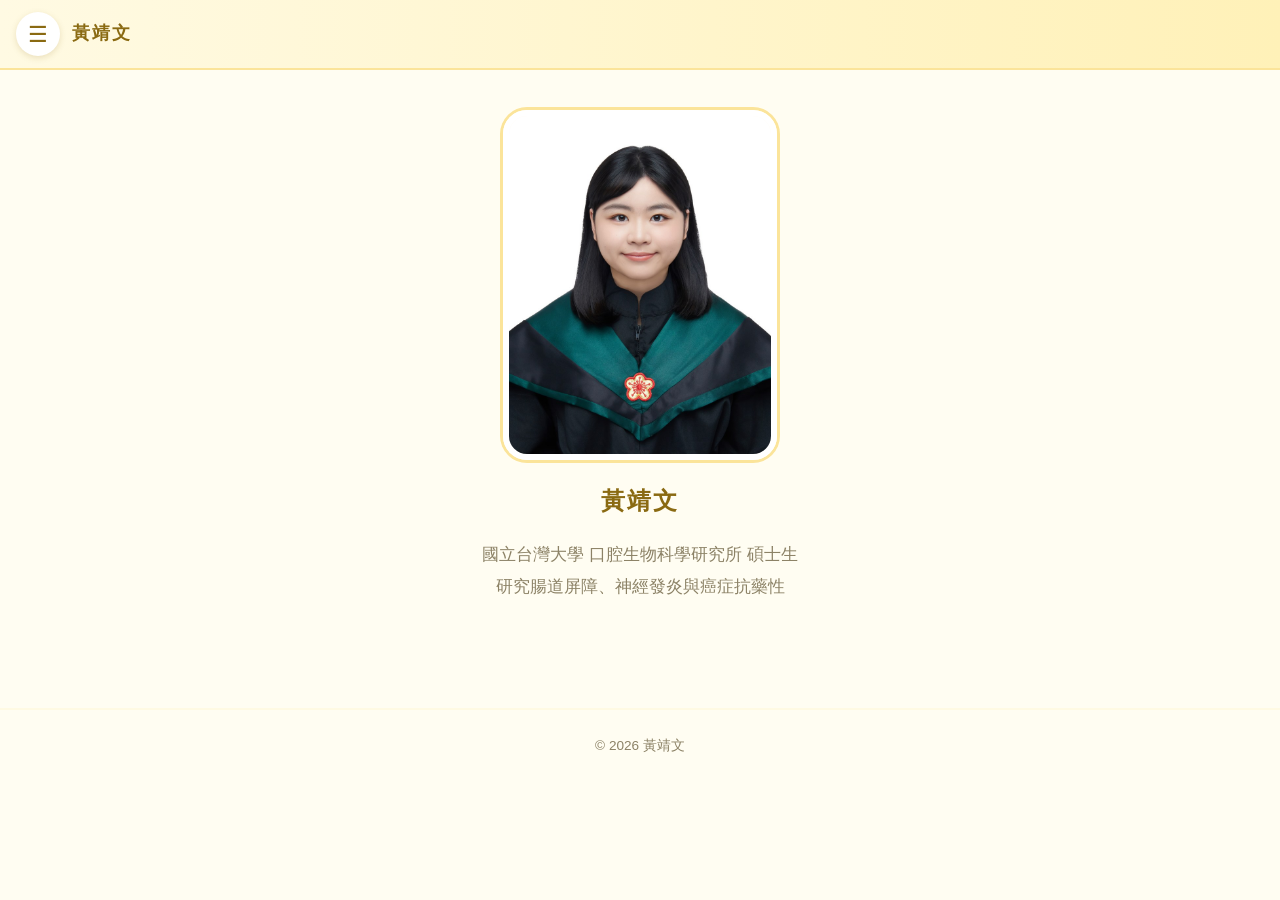
==== index.html @ 0bb0418c "Add files via upload" ====
<!DOCTYPE html>
<html lang="zh-Hant">
<head>
  <meta charset="UTF-8">
  <meta name="viewport" content="width=device-width, initial-scale=1.0">
  <title>黃靖文 | 首頁</title>

  <!-- 分享到 LINE / Facebook 時的預覽，以及 Google 搜尋的說明 -->
  <meta name="description" content="黃靖文的個人網站｜國立台灣大學口腔生物科學研究所碩士生，研究腸道屏障、神經發炎與癌症抗藥性。">
  <meta property="og:title" content="黃靖文 | 個人網站">
  <meta property="og:description" content="台大口腔生物科學研究所碩士生，研究腸道屏障、神經發炎與癌症抗藥性。">
  <meta property="og:image" content="https://USERNAME.github.io/REPO/irene.jpg">
  <meta property="og:url" content="https://USERNAME.github.io/REPO/">

  <link rel="stylesheet" href="style.css?v=5">
</head>
<body>

  <nav id="site-nav"></nav>
  <script src="nav.js?v=1"></script>

  <section id="home">
    <img src="irene.jpg" alt="黃靖文的照片" class="photo"
         onerror="this.outerHTML='<div class=&quot;photo-placeholder&quot;>靖</div>'">
    <h1>黃靖文</h1>
    <p class="tagline">
      國立台灣大學 口腔生物科學研究所 碩士生<br>
      研究腸道屏障、神經發炎與癌症抗藥性
    </p>
  </section>

  <footer id="site-footer"></footer>
  <script src="footer.js?v=1"></script>

</body>
</html>
---- style.css ----
/* ===== 配色：改這幾行就能換整站顏色 ===== */
:root {
  --main: #8a6a12;        /* 主色：標題、按鈕（深蜂蜜黃，比較好讀） */
  --yellow-mid: #fbe49a;  /* 中間的黃：選單漸層、外框 */
  --yellow-pale: #fffae3; /* 很淡的黃 */
  --yellow: #fff1b8;      /* 淺黃：線條、滑過效果 */
  --yellow-deep: #f6d36b; /* 稍深的黃：小重點 */
  --text: #4a4232;        /* 內文（暖深褐） */
  --muted: #8c8266;       /* 次要文字 */
  --bg: #fffdf2;          /* 頁面背景（奶油淺黃） */
  --hover: #b08a2a;       /* 按鈕、連結滑過 */
}

body {
  font-family: "Noto Sans TC", "Microsoft JhengHei", "PingFang TC", sans-serif;
  margin: 0; line-height: 1.8;
  color: var(--text); background: var(--bg);
}

/* ===== 上方細條：選單按鈕 + 名字 ===== */
nav {
  position: sticky; top: 0; z-index: 20;
  display: flex; align-items: center; gap: 12px;
  padding: 12px 16px;
  background: linear-gradient(90deg, var(--yellow-pale), var(--yellow));
  border-bottom: 2px solid var(--yellow-mid);
}
.menu-btn {
  width: 44px; height: 44px;
  border: none; border-radius: 50%;
  background: white; color: var(--main);
  font-size: 1.4rem; cursor: pointer;
  box-shadow: 0 2px 6px rgba(138,106,18,0.18);
}
.menu-btn:hover { background: var(--yellow); }
.site-name { font-weight: bold; color: var(--main); font-size: 1.1rem; letter-spacing: 2px; }

/* ===== 左側滑出選單 ===== */
.sidebar {
  position: fixed; top: 0; left: 0; bottom: 0; z-index: 50;
  width: 260px; max-width: 80vw;
  background: linear-gradient(180deg, var(--yellow-pale), var(--yellow-mid));
  padding: 20px 16px;
  box-sizing: border-box;
  overflow-y: auto;
  transform: translateX(-100%);
  transition: transform 0.3s ease, box-shadow 0.3s;
}
body.menu-open .sidebar { transform: translateX(0); box-shadow: 4px 0 16px rgba(138,106,18,0.2); }

.sidebar-head { display: flex; justify-content: space-between; align-items: center; margin-bottom: 20px; }
.sidebar-title { font-weight: bold; color: var(--main); font-size: 1.2rem; letter-spacing: 2px; }
.sidebar-close {
  width: 36px; height: 36px; border: none; border-radius: 50%;
  background: rgba(255,255,255,0.8); color: var(--main);
  font-size: 1.1rem; cursor: pointer;
}
.sidebar-close:hover { background: var(--yellow); }

.sidebar a, .side-group summary {
  display: block;
  color: var(--main); text-decoration: none; font-weight: bold;
  padding: 10px 16px; margin-bottom: 8px;
  border-radius: 14px;
  background: rgba(255,255,255,0.85);
}
.sidebar a:hover, .side-group summary:hover { background: var(--yellow); }
.sidebar a.active { background: var(--yellow); border-left: 5px solid var(--yellow-deep); }

/* 選單裡的「更多」：點開往下展開 */
.side-group summary { list-style: none; cursor: pointer; user-select: none; -webkit-user-select: none; }
.side-group summary::-webkit-details-marker { display: none; }
.side-group summary::marker { content: ""; }
.side-group summary::after { content: "▾"; float: right; transition: transform 0.2s; }
.side-group[open] summary::after { transform: rotate(180deg); }
.side-group a { margin-left: 16px; font-weight: normal; }

/* 選單打開時，後面變暗；點暗處可關閉 */
.overlay {
  position: fixed; inset: 0; z-index: 40;
  background: rgba(74,66,50,0.35);
  opacity: 0; pointer-events: none;
  transition: opacity 0.3s;
}
body.menu-open .overlay { opacity: 1; pointer-events: auto; }

/* ===== 內容區 ===== */
section { max-width: 720px; margin: 0 auto; padding: 48px 16px; }
h1 { color: var(--main); margin-bottom: 4px; letter-spacing: 2px; }
h2 { color: var(--main); border-bottom: 3px solid var(--yellow); padding-bottom: 6px; }
h3 { color: var(--main); margin-bottom: 4px; }
#home { text-align: center; padding-top: 40px; }

/* 照片 */
.photo {
  display: block;
  max-width: 75%; max-height: 37.5vh;
  width: auto; height: auto;
  border-radius: 24px;
  margin: 0 auto 16px;
  border: 6px solid white;
  box-shadow: 0 0 0 3px var(--yellow-mid);
}
.photo-placeholder {
  width: 180px; height: 180px; margin: 0 auto 16px;
  border-radius: 50%;
  background: linear-gradient(135deg, var(--yellow), var(--yellow-mid));
  display: flex; align-items: center; justify-content: center;
  font-size: 3.5rem; font-weight: bold; color: white;
  border: 6px solid white; box-shadow: 0 0 0 3px var(--yellow-mid);
}

.tagline { font-size: 1.05em; color: var(--muted); line-height: 1.9; }

/* 內文連結 */
section a { color: var(--main); text-decoration: none; border-bottom: 1px dashed var(--main); }
section a:hover { color: var(--hover); border-bottom-style: solid; }

/* 履歷條目 */
.entry { margin-bottom: 22px; }
.entry-head { display: flex; justify-content: space-between; flex-wrap: wrap; gap: 0 12px; }
.entry-head strong { color: var(--text); }
.entry-date { color: var(--muted); font-size: 0.9em; white-space: nowrap; }
.entry p, .entry ul { margin: 4px 0; }
.entry small { color: var(--muted); }

/* 技術專長：小標籤 */
.skill-list { list-style: none; padding: 0; display: flex; flex-wrap: wrap; gap: 8px; }
.skill-list li {
  background: var(--yellow); color: var(--text);
  padding: 4px 12px; border-radius: 14px; font-size: 0.92em;
}

/* 研究卡片（點擊彈出） */
.card-grid {
  display: grid;
  grid-template-columns: repeat(auto-fill, minmax(200px, 1fr));
  gap: 16px; margin-top: 24px;
}
.paper-card {
  background: white; border: 2px solid var(--yellow-pale); border-top: 6px solid var(--yellow-deep);
  border-radius: 16px; padding: 18px; cursor: pointer; text-align: left;
  font: inherit; color: inherit;
  box-shadow: 0 2px 8px rgba(138,106,18,0.08);
  transition: transform 0.2s;
}
.paper-card:hover { transform: translateY(-4px); }
.paper-card.featured { grid-column: 1 / -1; background: var(--yellow-pale); border-color: var(--yellow-mid); }
.paper-card.featured span { font-size: 1.1em; margin-bottom: 4px; }
.paper-card span { display: block; font-weight: bold; color: var(--main); }
.paper-card small { color: var(--muted); }

/* 彈出視窗 */
.paper-dialog {
  max-width: 560px; width: 90%;
  border: none; border-radius: 20px;
  padding: 24px 28px;
  background: var(--bg); color: var(--text);
  line-height: 1.8;
  max-height: 85vh; overflow-y: auto;
}
.paper-dialog h4 { color: var(--main); margin: 18px 0 4px; }
.paper-dialog::backdrop { background: rgba(138,106,18,0.35); }
.paper-dialog h3 { margin-top: 0; }
.paper-dialog h3:focus { outline: none; }
.paper-info { margin-top: -4px; font-size: 0.9em; color: var(--muted); }
.close-btn {
  display: block; margin: 16px auto 0;
  background: var(--main); color: white; border: none;
  padding: 8px 24px; border-radius: 20px;
  font: inherit; font-weight: bold; cursor: pointer;
}
.close-btn:hover { background: var(--hover); }

/* 相簿 */
.gallery {
  display: grid;
  grid-template-columns: repeat(auto-fill, minmax(200px, 1fr));
  gap: 12px; margin-top: 16px;
}
.gallery img { width: 100%; height: auto; border-radius: 12px; }

/* 頁尾 */
footer {
  text-align: center;
  padding: 24px 16px 32px; margin-top: 40px;
  border-top: 2px solid var(--yellow-pale);
  font-size: 0.85em; color: var(--muted);
}
footer p { margin: 0; }
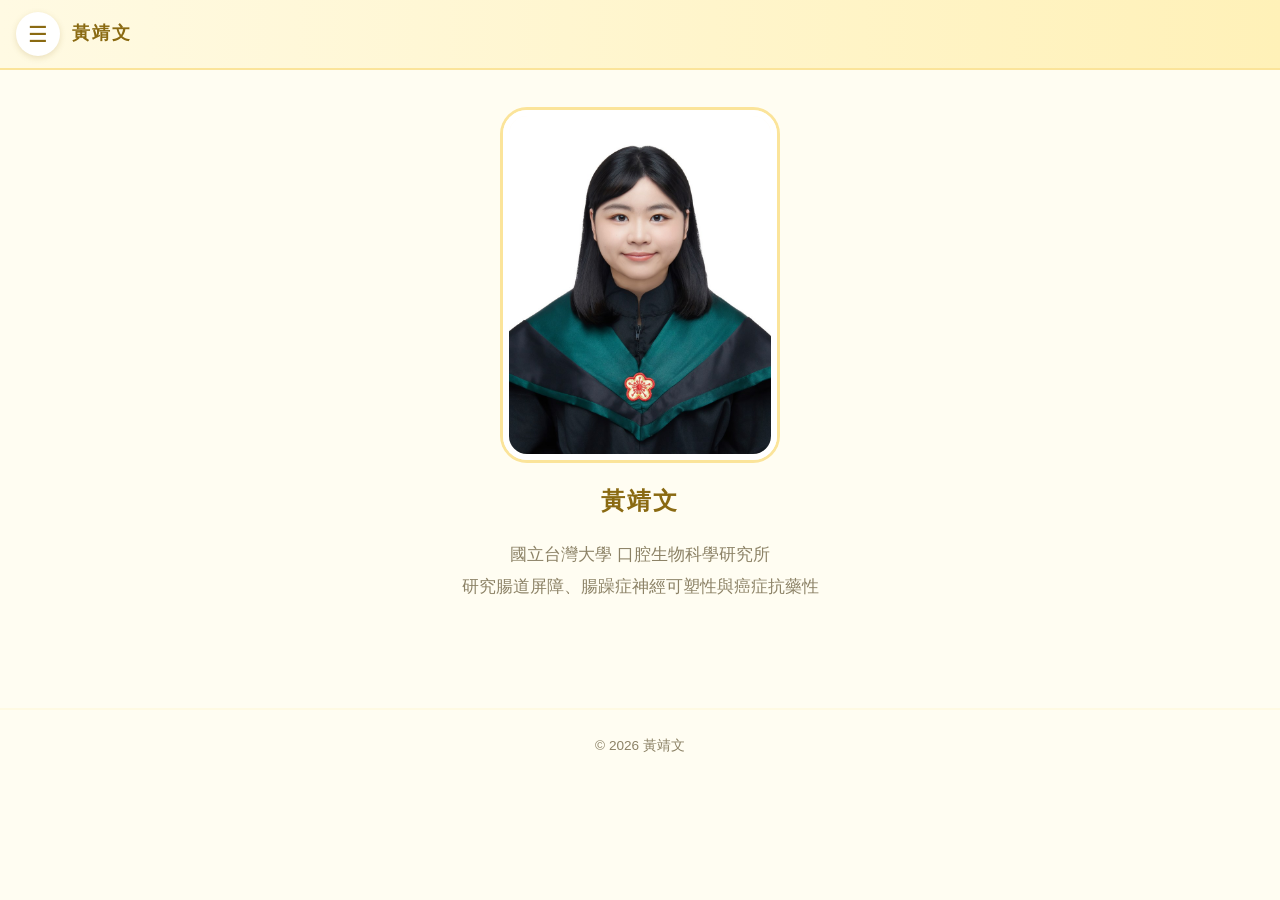
==== commit 13a71b8c: "Update index.html" ====
--- a/index.html
+++ b/index.html
@@ -12,20 +12,20 @@
   <meta property="og:image" content="https://USERNAME.github.io/REPO/irene.jpg">
   <meta property="og:url" content="https://USERNAME.github.io/REPO/">
 
-  <link rel="stylesheet" href="style.css?v=5">
+  <link rel="stylesheet" href="style.css?v=6">
 </head>
 <body>
 
   <nav id="site-nav"></nav>
-  <script src="nav.js?v=1"></script>
+  <script src="nav.js?v=2"></script>
 
   <section id="home">
     <img src="irene.jpg" alt="黃靖文的照片" class="photo"
          onerror="this.outerHTML='<div class=&quot;photo-placeholder&quot;>靖</div>'">
     <h1>黃靖文</h1>
     <p class="tagline">
-      國立台灣大學 口腔生物科學研究所 碩士生<br>
-      研究腸道屏障、神經發炎與癌症抗藥性
+      國立台灣大學 口腔生物科學研究所 <br>
+      研究腸道屏障、腸躁症神經可塑性與癌症抗藥性
     </p>
   </section>
 
--- a/style.css
+++ b/style.css
@@ -67,13 +67,19 @@
 .sidebar a:hover, .side-group summary:hover { background: var(--yellow); }
 .sidebar a.active { background: var(--yellow); border-left: 5px solid var(--yellow-deep); }
 
+/* 選單按鈕旁的小兔子 */
+.sidebar > a, .side-group summary { display: flex; align-items: center; gap: 10px; padding-top: 6px; padding-bottom: 6px; }
+.nav-rabbit { width: 42px; height: 42px; object-fit: contain; flex-shrink: 0; }
+.sidebar a:hover .nav-rabbit, .side-group summary:hover .nav-rabbit { transform: rotate(-8deg) scale(1.08); }
+.nav-rabbit { transition: transform 0.2s; }
+
 /* 選單裡的「更多」：點開往下展開 */
 .side-group summary { list-style: none; cursor: pointer; user-select: none; -webkit-user-select: none; }
 .side-group summary::-webkit-details-marker { display: none; }
 .side-group summary::marker { content: ""; }
-.side-group summary::after { content: "▾"; float: right; transition: transform 0.2s; }
+.side-group summary::after { content: "▾"; margin-left: auto; transition: transform 0.2s; }
 .side-group[open] summary::after { transform: rotate(180deg); }
-.side-group a { margin-left: 16px; font-weight: normal; }
+.side-group a { margin-left: 60px; font-weight: normal; }
 
 /* 選單打開時，後面變暗；點暗處可關閉 */
 .overlay {
